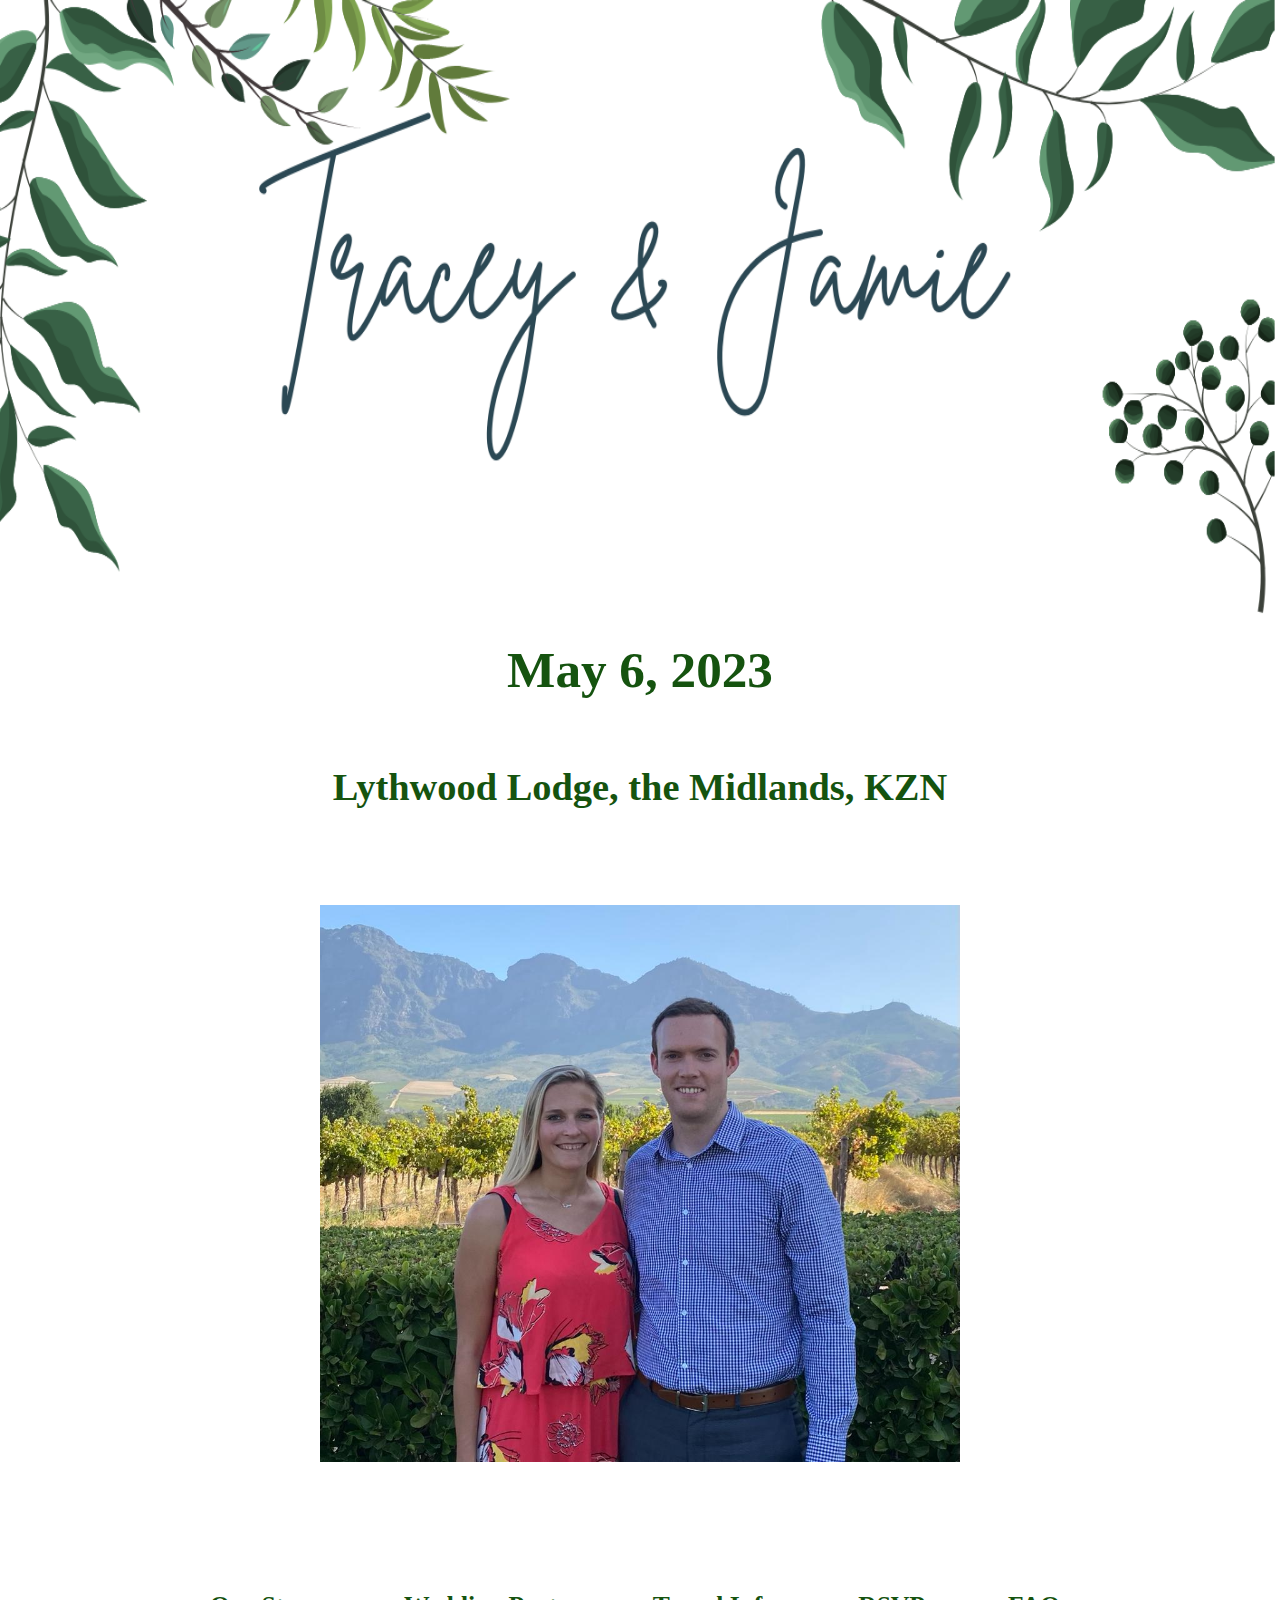
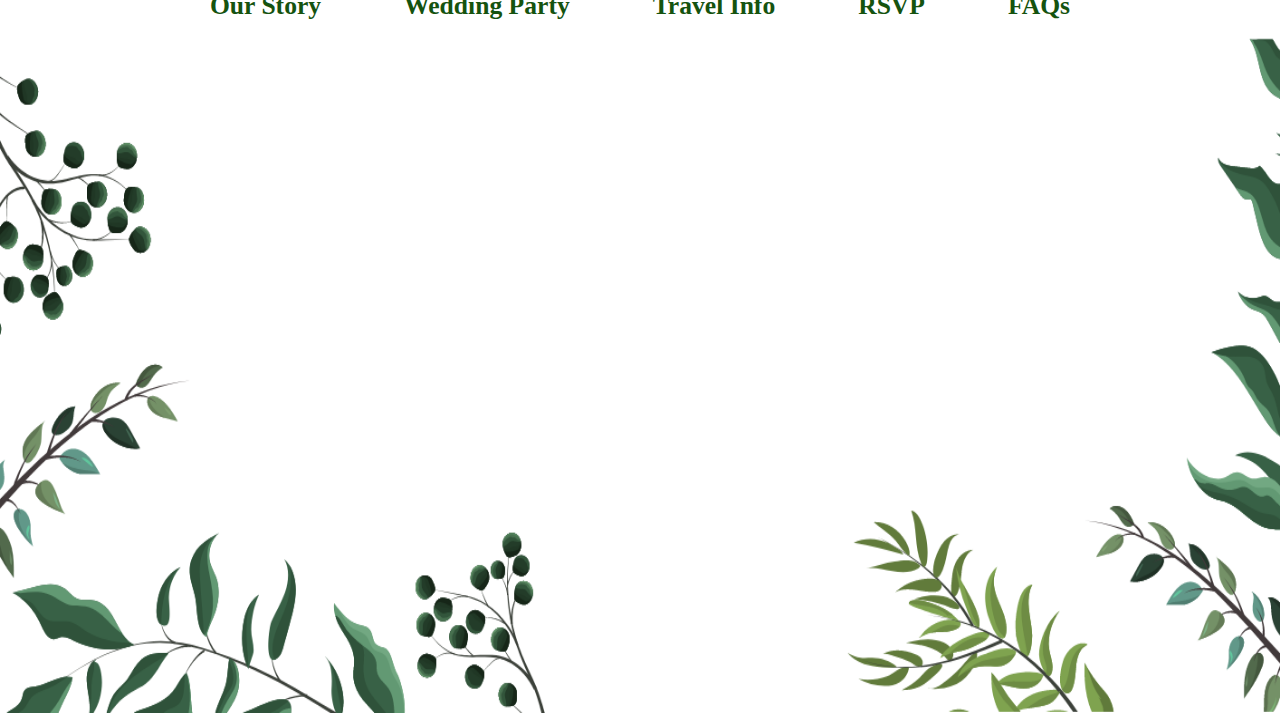
==== index.html @ d8eed512 "Updated Website" ====
<!DOCTYPE html>
<html lang="en">

<head>
    <meta charset="UTF-8">
    <meta http-equiv="X-UA-Compatible" content="IE=edge">
    <meta name="viewport" content="width=device-width, initial-scale=1.0">
    <title>Tracey and Jamies Wedding Website</title>

    <link rel="stylesheet" href="./css/styles.css">
</head>

<body>
    <h1>May 6, 2023</h1>
    <h2>Lythwood Lodge, the Midlands, KZN</h2>
    <h2 id="Countdown"></h2>
    <img id="homePagePhoto" src="./css/images/Photos/TJ4.jpg" alt="Tracey and Jamie's Home Page Photo">
    <div id="navlinks">
        <nav>
            <a href="./links/ourstory.html">Our Story</a>
            <a href="./links/theweddingparty.html">Wedding Party</a>
            <a href="./links/travelinfo.html">Travel Info</a>
            <a href="./links/rsvp.html">RSVP</a>
            <a href="./links/faqs.html">FAQs</a>            
        </nav>       
    </div>
    <script src="./javascript/script.js"></script>
</body>

</html>
---- css/styles.css ----
body {
    align-items: center;
    background-image: url("./images/Background_Designs/Nina_Trace_Website_2.png");
    background-repeat: no-repeat;
    background-size: 100% 100%;
    display: flex;
    flex-direction: column;
    margin: 0;
    padding: 0;
}

h1{
    color: rgb(21, 83, 15);
    font-family: cursive;
    font-size: 4vw;
    margin-top: 50%;
}

h2{
    color: rgb(21, 83, 15);
    font-family: cursive;
    font-size: 3vw;
}

#navlinks{
    width: 80%;
    margin-bottom: 50%;
}

nav{
    display: flex;
    flex: 1;
    flex-direction: row;
    justify-content: space-evenly;
    margin-bottom: 5%;
}

a {
    border: 1px solid rgb(255, 255, 255);
    border-radius: 50%;
    box-shadow: 0px 0px 15px 15px rgb(255, 255, 255) inset;
    cursor: pointer;
    color: rgb(21, 83, 15);
    font-family: cursive;
    font-size: 2vw;
    font-weight: bold;
    text-decoration: none;
}
a:hover{
    transform: scale(1.5);
    transition: 1s;
}

#homePagePhoto{
    height: 100%;
    width: 50%; 
}

img {
    height: 100%;
    margin-bottom: 10%;
    width: 50%;
}



#osParagraphs{
    font-family: cursive;
    margin-bottom: 5%;
    margin-top: 5%;
}

p{
    color: rgb(21, 83, 15);
    font-size: 2vw;
    font-weight: bold;
}

#homePageLink{
    cursor: pointer;
    color: rgb(21, 83, 15);
    font-family: cursive;
    font-size: 2vw;
    font-weight: bold;
    margin-bottom: 50%;
    margin-top: 5%;
    text-decoration: none;
}

#weddingParty{
    color: rgb(21, 83, 15);
    display: flex;
    flex: 1;
    flex-direction: row;
    font-family: cursive;
    font-size: 1.5vw;
    justify-content: space-evenly;
    width: 50%;
}

#bestMenAndGroomsmen{
    align-items: center;
    display: flex;
    flex-direction: column;
    justify-content: center;
}

#MOHandBridesmaids{
    align-items: center;
    display: flex;
    flex-direction: column;
    justify-content: center;
}

h3{
    color: rgb(21, 83, 15);
    font-family: cursive;
    font-size: 2vw;
}

ul{
    color: rgb(21, 83, 15);
    font-family: cursive;
    font-size: 1.5vw;
}

#fromGauteng{
    width: 100%;
}

#fromDurban{
    width: 100%;
}

#whereToStay{
    width: 100%;
}

#howToGetAround{
    width: 100%;
}
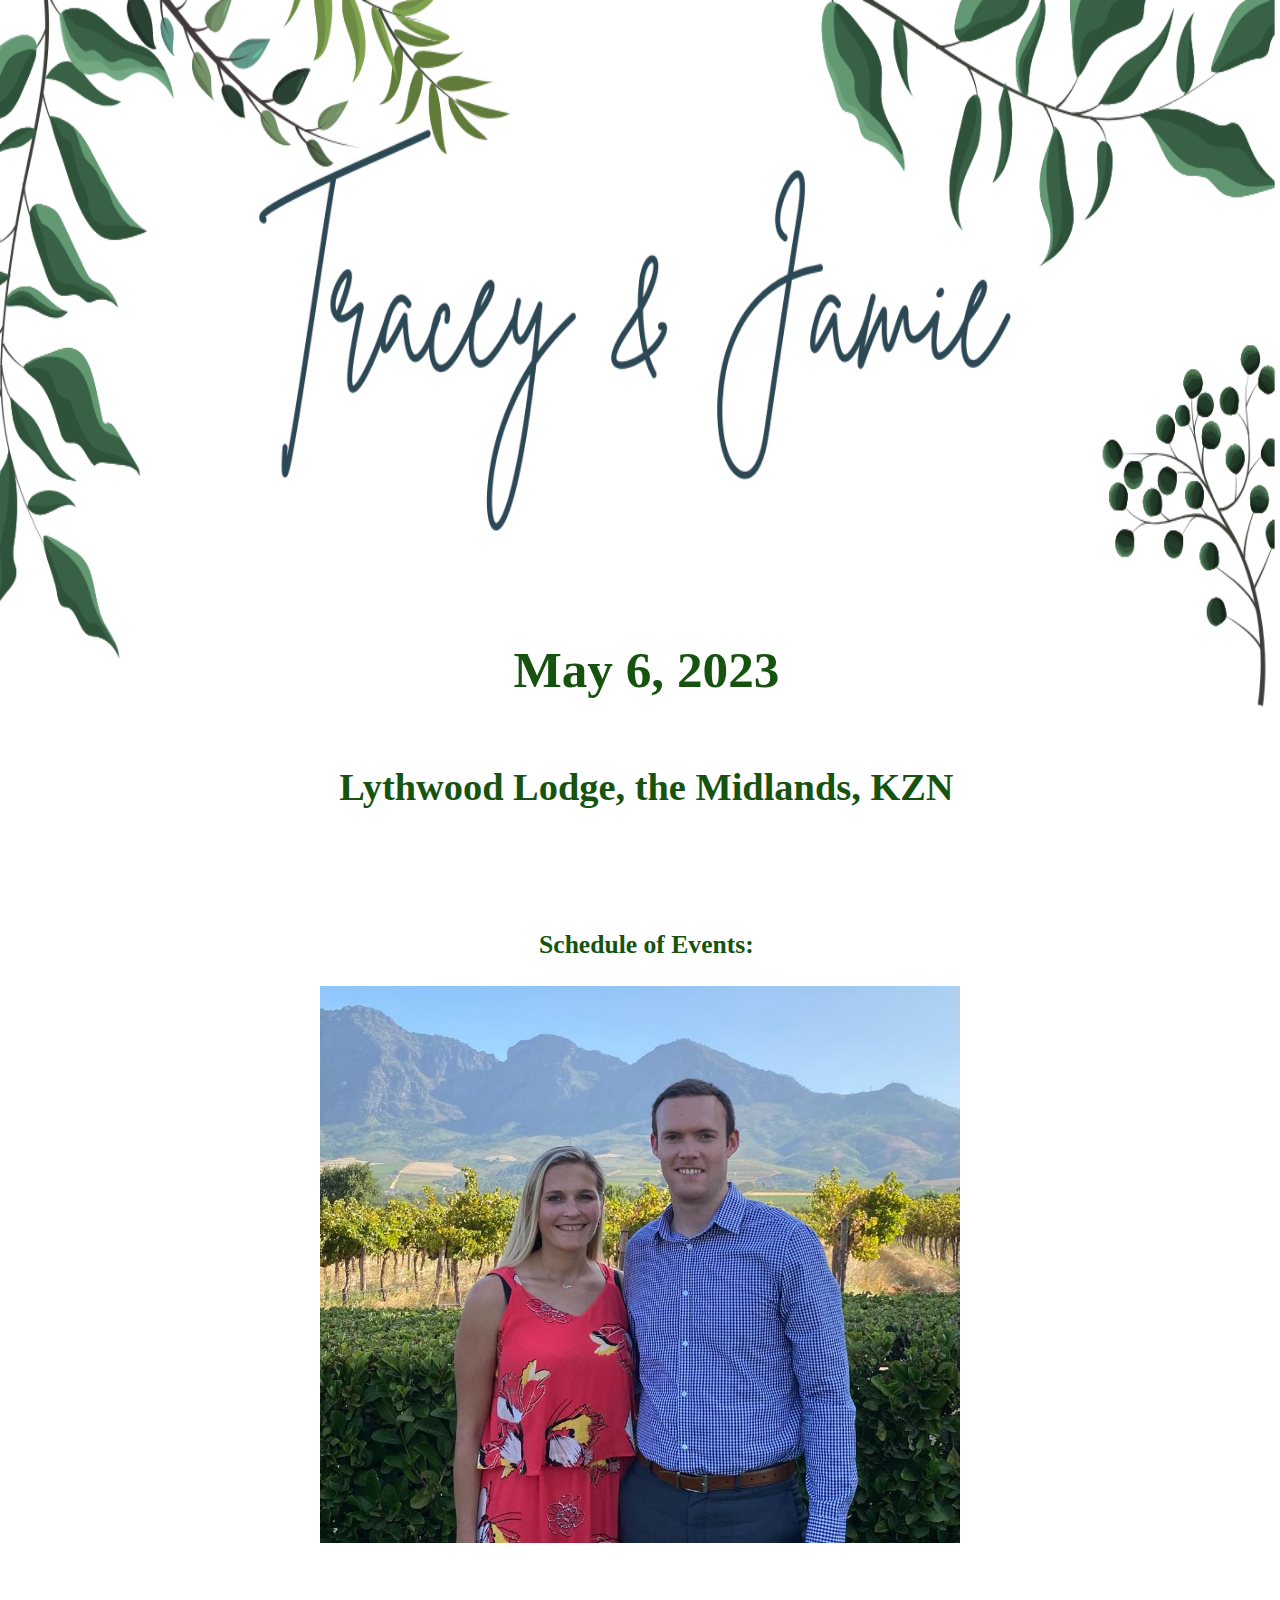
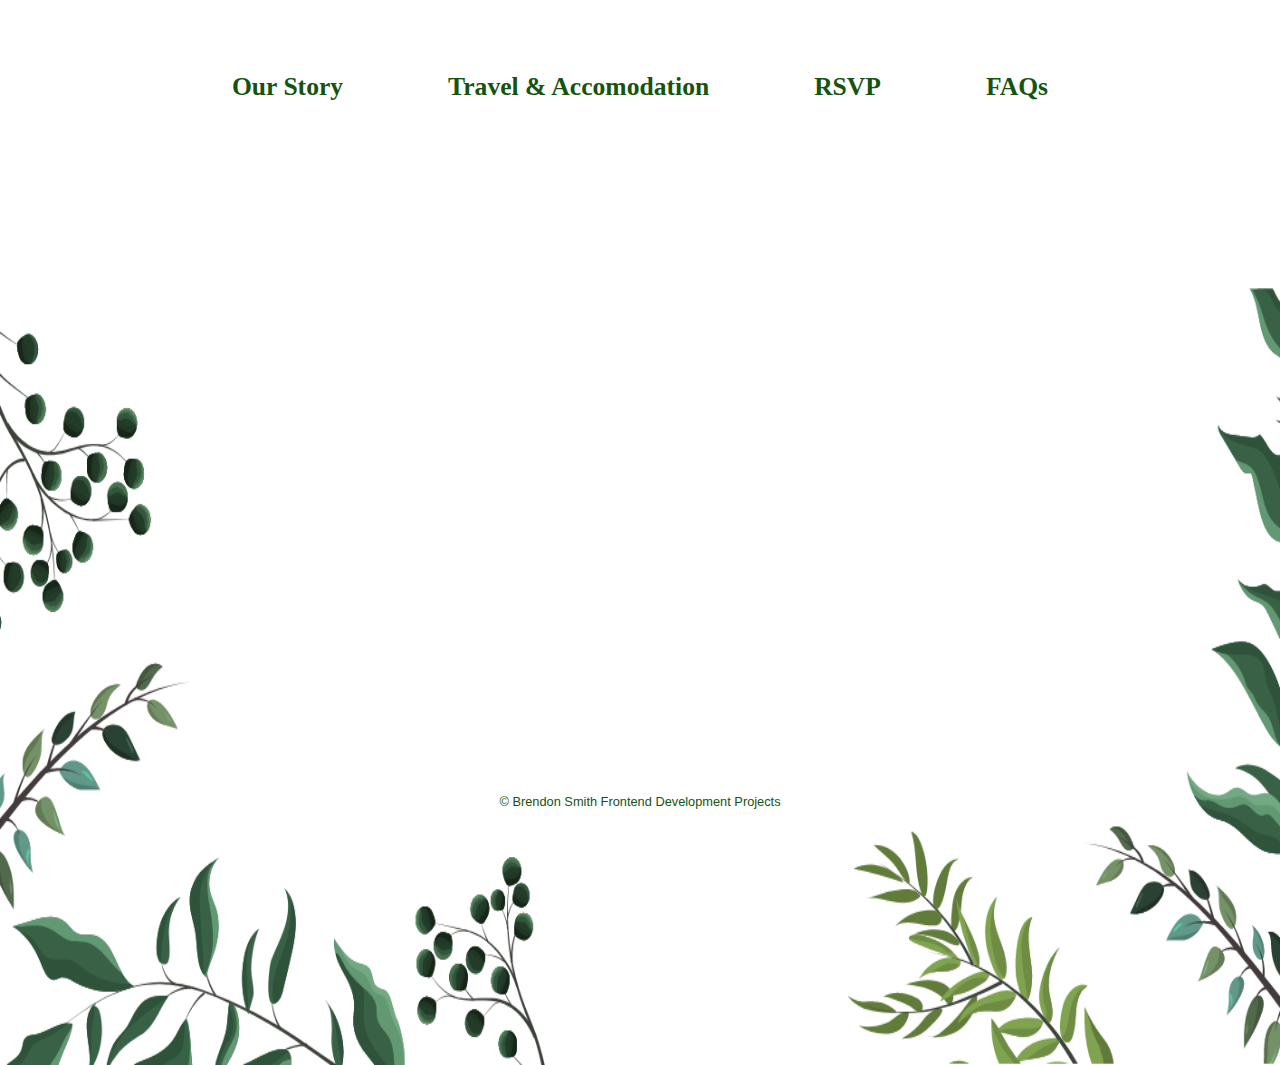
==== commit 2b837471: "Updated Content and Changes" ====
--- a/index.html
+++ b/index.html
@@ -5,7 +5,7 @@
     <meta charset="UTF-8">
     <meta http-equiv="X-UA-Compatible" content="IE=edge">
     <meta name="viewport" content="width=device-width, initial-scale=1.0">
-    <title>Tracey and Jamies Wedding Website</title>
+    <title>Jamie and Tracey's Wedding Website</title>
 
     <link rel="stylesheet" href="./css/styles.css">
 </head>
@@ -14,17 +14,18 @@
     <h1>May 6, 2023</h1>
     <h2>Lythwood Lodge, the Midlands, KZN</h2>
     <h2 id="Countdown"></h2>
+    <h3>Schedule of Events:</h3>
     <img id="homePagePhoto" src="./css/images/Photos/TJ4.jpg" alt="Tracey and Jamie's Home Page Photo">
     <div id="navlinks">
         <nav>
             <a href="./links/ourstory.html">Our Story</a>
-            <a href="./links/theweddingparty.html">Wedding Party</a>
-            <a href="./links/travelinfo.html">Travel Info</a>
+            <!-- <a href="./links/theweddingparty.html">The Wedding Party</a> -->
+            <a href="./links/travelinfo.html">Travel & Accomodation</a>
             <a href="./links/rsvp.html">RSVP</a>
             <a href="./links/faqs.html">FAQs</a>            
         </nav>       
     </div>
     <script src="./javascript/script.js"></script>
 </body>
-
+<footer>&copy Brendon Smith Frontend Development Projects</footer>
 </html>--- a/css/styles.css
+++ b/css/styles.css
@@ -1,3 +1,19 @@
+a {
+    border: 1px solid rgb(255, 255, 255);
+    border-radius: 50%;
+    box-shadow: 0px 0px 15px 15px rgb(255, 255, 255) inset;
+    cursor: pointer;
+    color: rgb(21, 83, 15);
+    font-family: cursive;
+    font-size: 2vw;
+    font-weight: bold;
+    text-decoration: none;
+}
+
+a:hover{
+    transform: scale(1.5);
+    transition: 1s;
+}
 
 body {
     align-items: center;
@@ -10,10 +26,18 @@
     padding: 0;
 }
 
+footer{
+    color: rgb(21, 83, 15);
+    font-family: 'Franklin Gothic Medium', 'Arial Narrow', Arial, sans-serif;
+    font-size: 1vw;
+    margin-bottom: 20%;
+}
+
 h1{
     color: rgb(21, 83, 15);
     font-family: cursive;
     font-size: 4vw;
+    margin-left: 1%;
     margin-top: 50%;
 }
 
@@ -21,11 +45,20 @@
     color: rgb(21, 83, 15);
     font-family: cursive;
     font-size: 3vw;
+    margin-left: 1%;
 }
 
-#navlinks{
-    width: 80%;
-    margin-bottom: 50%;
+h3{
+    color: rgb(21, 83, 15);
+    font-family: cursive;
+    font-size: 2vw;
+    margin-left: 1%;
+}
+
+img {
+    height: 100%;
+    margin-bottom: 10%;
+    width: 50%;
 }
 
 nav{
@@ -36,45 +69,32 @@
     margin-bottom: 5%;
 }
 
-a {
-    border: 1px solid rgb(255, 255, 255);
-    border-radius: 50%;
-    box-shadow: 0px 0px 15px 15px rgb(255, 255, 255) inset;
-    cursor: pointer;
-    color: rgb(21, 83, 15);
-    font-family: cursive;
-    font-size: 2vw;
-    font-weight: bold;
-    text-decoration: none;
-}
-a:hover{
-    transform: scale(1.5);
-    transition: 1s;
-}
-
-#homePagePhoto{
-    height: 100%;
-    width: 50%; 
-}
-
-img {
-    height: 100%;
-    margin-bottom: 10%;
-    width: 50%;
-}
-
-
-
-#osParagraphs{
-    font-family: cursive;
-    margin-bottom: 5%;
-    margin-top: 5%;
-}
-
 p{
     color: rgb(21, 83, 15);
     font-size: 2vw;
     font-weight: bold;
+    margin: 1%;
+}
+
+ul{
+    color: rgb(21, 83, 15);
+    font-family: cursive;
+    font-size: 1.5vw;
+}
+
+#bestMenAndGroomsmen{
+    align-items: center;
+    display: flex;
+    flex-direction: column;
+    justify-content: center;
+}
+
+#fromDurban{
+    width: 80%;
+}
+
+#fromGauteng{
+    width: 80%;
 }
 
 #homePageLink{
@@ -88,6 +108,52 @@
     text-decoration: none;
 }
 
+#homePagePhoto{
+    height: 100%;
+    width: 50%; 
+}
+
+#howToGetAround{
+    width: 80%;
+}
+
+#MOHandBridesmaids{
+    align-items: center;
+    display: flex;
+    flex-direction: column;
+    justify-content: center;
+}
+
+#navlinks{
+    width: 80%;
+    margin-bottom: 50%;
+}
+
+#osParagraphs{
+    font-family: cursive;
+    margin-bottom: 5%;
+    margin-top: 5%;
+}
+
+#tiWeblink{
+    color: rgb(21, 83, 15);
+    font-size: 1.5vw;
+    font-weight: normal;
+}
+
+#travelInfoHeading{
+    color: rgb(21, 83, 15);
+    flex-direction: column;
+    font-family: cursive;
+    font-size: 4vw;
+    margin-top: 300%;
+    width: 100%;
+}
+
+#travelInfoMessage{
+    width: 80%;
+}
+
 #weddingParty{
     color: rgb(21, 83, 15);
     display: flex;
@@ -99,44 +165,8 @@
     width: 50%;
 }
 
-#bestMenAndGroomsmen{
-    align-items: center;
-    display: flex;
-    flex-direction: column;
-    justify-content: center;
+#whereToStay{
+    width: 80%;
 }
 
-#MOHandBridesmaids{
-    align-items: center;
-    display: flex;
-    flex-direction: column;
-    justify-content: center;
-}
 
-h3{
-    color: rgb(21, 83, 15);
-    font-family: cursive;
-    font-size: 2vw;
-}
-
-ul{
-    color: rgb(21, 83, 15);
-    font-family: cursive;
-    font-size: 1.5vw;
-}
-
-#fromGauteng{
-    width: 100%;
-}
-
-#fromDurban{
-    width: 100%;
-}
-
-#whereToStay{
-    width: 100%;
-}
-
-#howToGetAround{
-    width: 100%;
-}
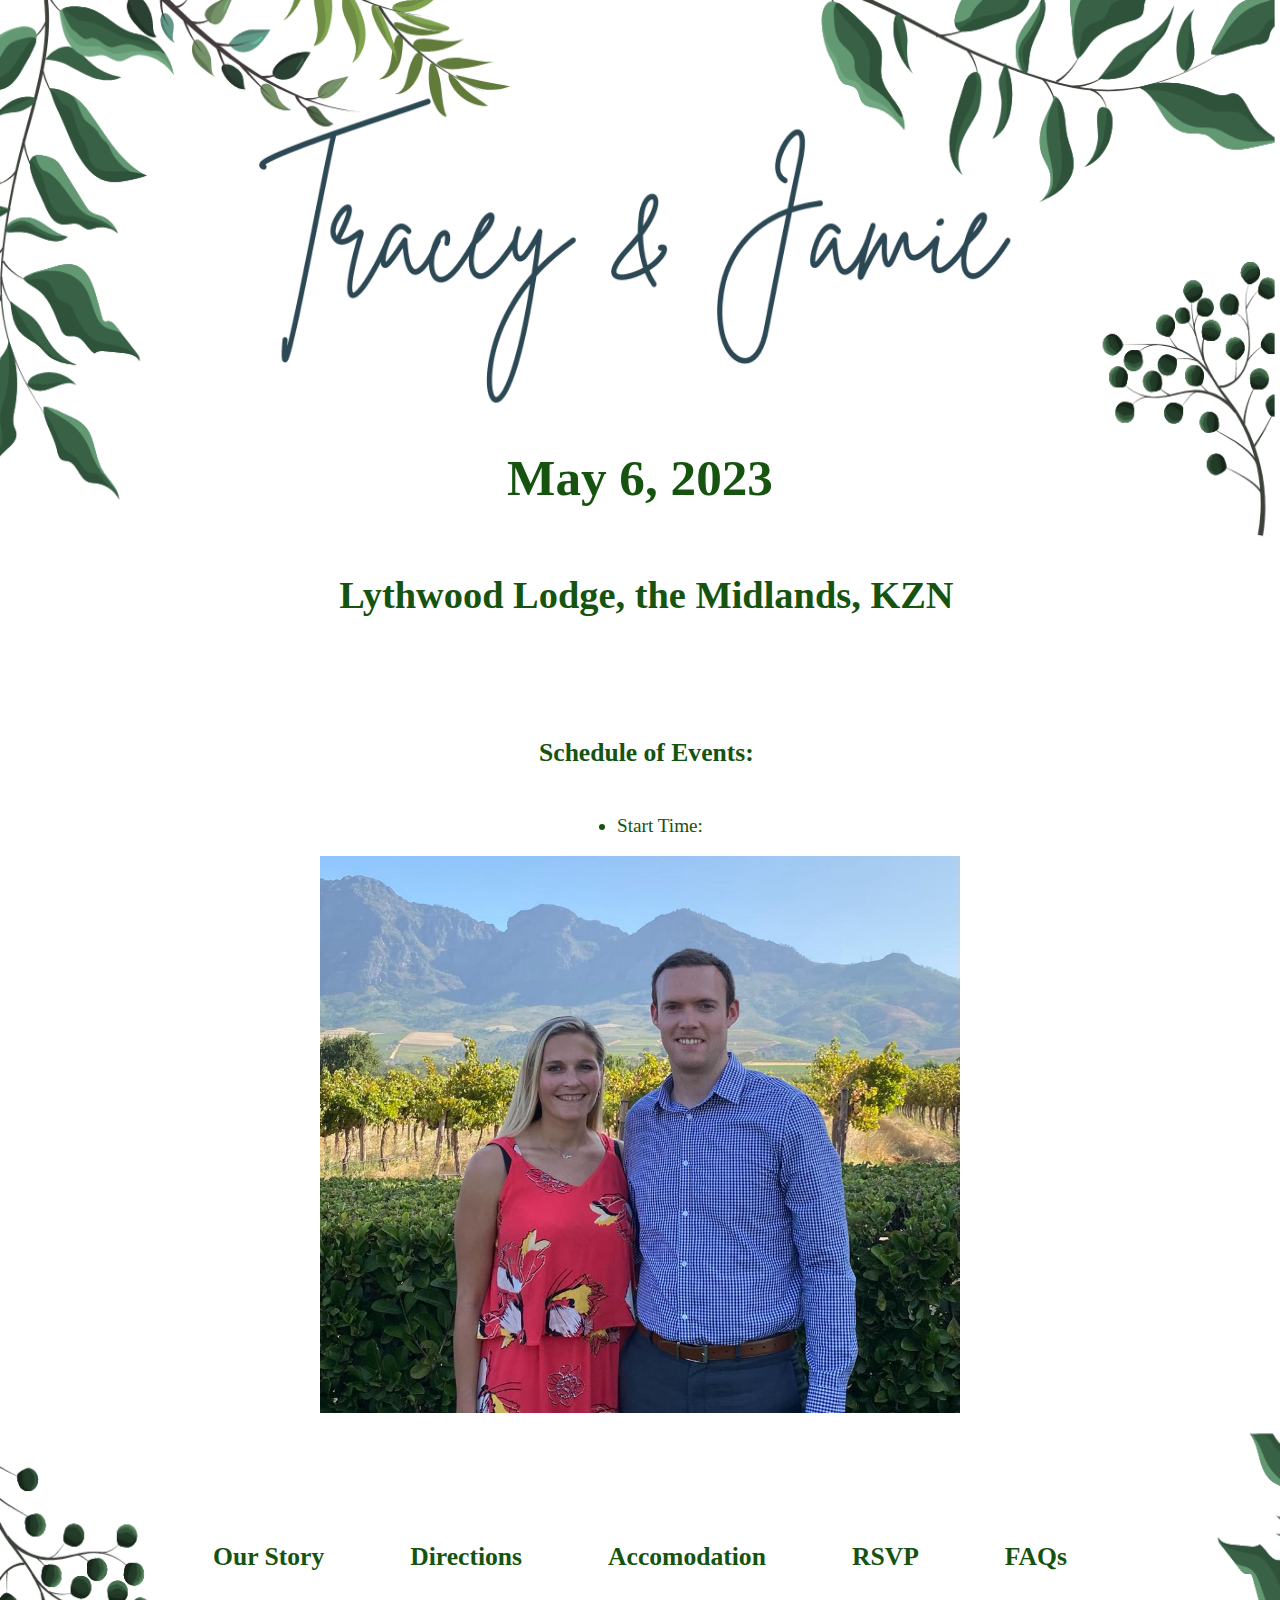
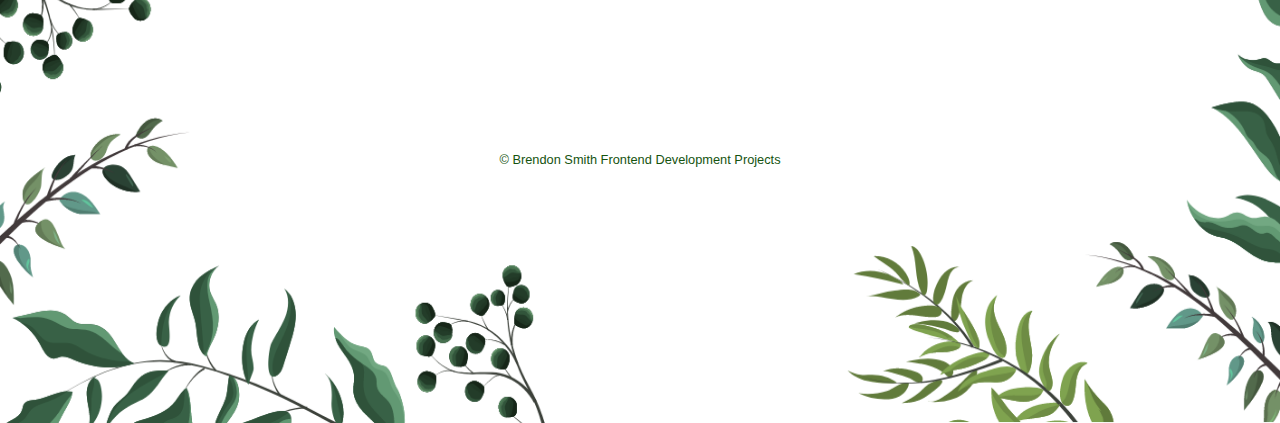
==== commit 3d1837bd: "Seperated accomodation and directions into 2 tabs" ====
--- a/index.html
+++ b/index.html
@@ -15,12 +15,14 @@
     <h2>Lythwood Lodge, the Midlands, KZN</h2>
     <h2 id="Countdown"></h2>
     <h3>Schedule of Events:</h3>
+    <ul><li>Start Time: </li></ul>
     <img id="homePagePhoto" src="./css/images/Photos/TJ4.jpg" alt="Tracey and Jamie's Home Page Photo">
     <div id="navlinks">
         <nav>
             <a href="./links/ourstory.html">Our Story</a>
             <!-- <a href="./links/theweddingparty.html">The Wedding Party</a> -->
-            <a href="./links/travelinfo.html">Travel & Accomodation</a>
+            <a href="./links/directions.html">Directions</a>
+            <a href="./links/travelinfo.html">Accomodation</a>
             <a href="./links/rsvp.html">RSVP</a>
             <a href="./links/faqs.html">FAQs</a>            
         </nav>       
--- a/css/styles.css
+++ b/css/styles.css
@@ -37,8 +37,7 @@
     color: rgb(21, 83, 15);
     font-family: cursive;
     font-size: 4vw;
-    margin-left: 1%;
-    margin-top: 50%;
+    margin-top: 35%;
 }
 
 h2{
@@ -59,6 +58,10 @@
     height: 100%;
     margin-bottom: 10%;
     width: 50%;
+}
+
+li{
+    margin-top: 2%;
 }
 
 nav{
@@ -82,6 +85,15 @@
     font-size: 1.5vw;
 }
 
+#accomHeading{
+    color: rgb(21, 83, 15);
+    flex-direction: column;
+    font-family: cursive;
+    font-size: 4vw;
+    margin-top: 250%;
+    width: 100%;
+}
+
 #bestMenAndGroomsmen{
     align-items: center;
     display: flex;
@@ -90,11 +102,11 @@
 }
 
 #fromDurban{
-    width: 80%;
+    width: 70%;
 }
 
 #fromGauteng{
-    width: 80%;
+    width: 70%;
 }
 
 #homePageLink{
@@ -103,9 +115,14 @@
     font-family: cursive;
     font-size: 2vw;
     font-weight: bold;
-    margin-bottom: 50%;
+    margin-bottom: 20%;
     margin-top: 5%;
     text-decoration: none;
+}
+
+#homePageLink:hover{
+    transform: scale(1.5);
+    transition: 1s;
 }
 
 #homePagePhoto{
@@ -114,7 +131,7 @@
 }
 
 #howToGetAround{
-    width: 80%;
+    width: 70%;
 }
 
 #MOHandBridesmaids{
@@ -126,13 +143,22 @@
 
 #navlinks{
     width: 80%;
-    margin-bottom: 50%;
+    margin-bottom: 10%;
 }
 
 #osParagraphs{
     font-family: cursive;
     margin-bottom: 5%;
     margin-top: 5%;
+}
+
+#rsvpHeading{
+    color: rgb(21, 83, 15);
+    flex-direction: column;
+    font-family: cursive;
+    font-size: 4vw;
+    margin-top: 170%;
+    width: 100%;
 }
 
 #tiWeblink{
@@ -146,12 +172,12 @@
     flex-direction: column;
     font-family: cursive;
     font-size: 4vw;
-    margin-top: 300%;
+    margin-top: 170%;
     width: 100%;
 }
 
 #travelInfoMessage{
-    width: 80%;
+    width: 70%;
 }
 
 #weddingParty{
@@ -166,7 +192,7 @@
 }
 
 #whereToStay{
-    width: 80%;
+    width: 70%;
 }
 
 
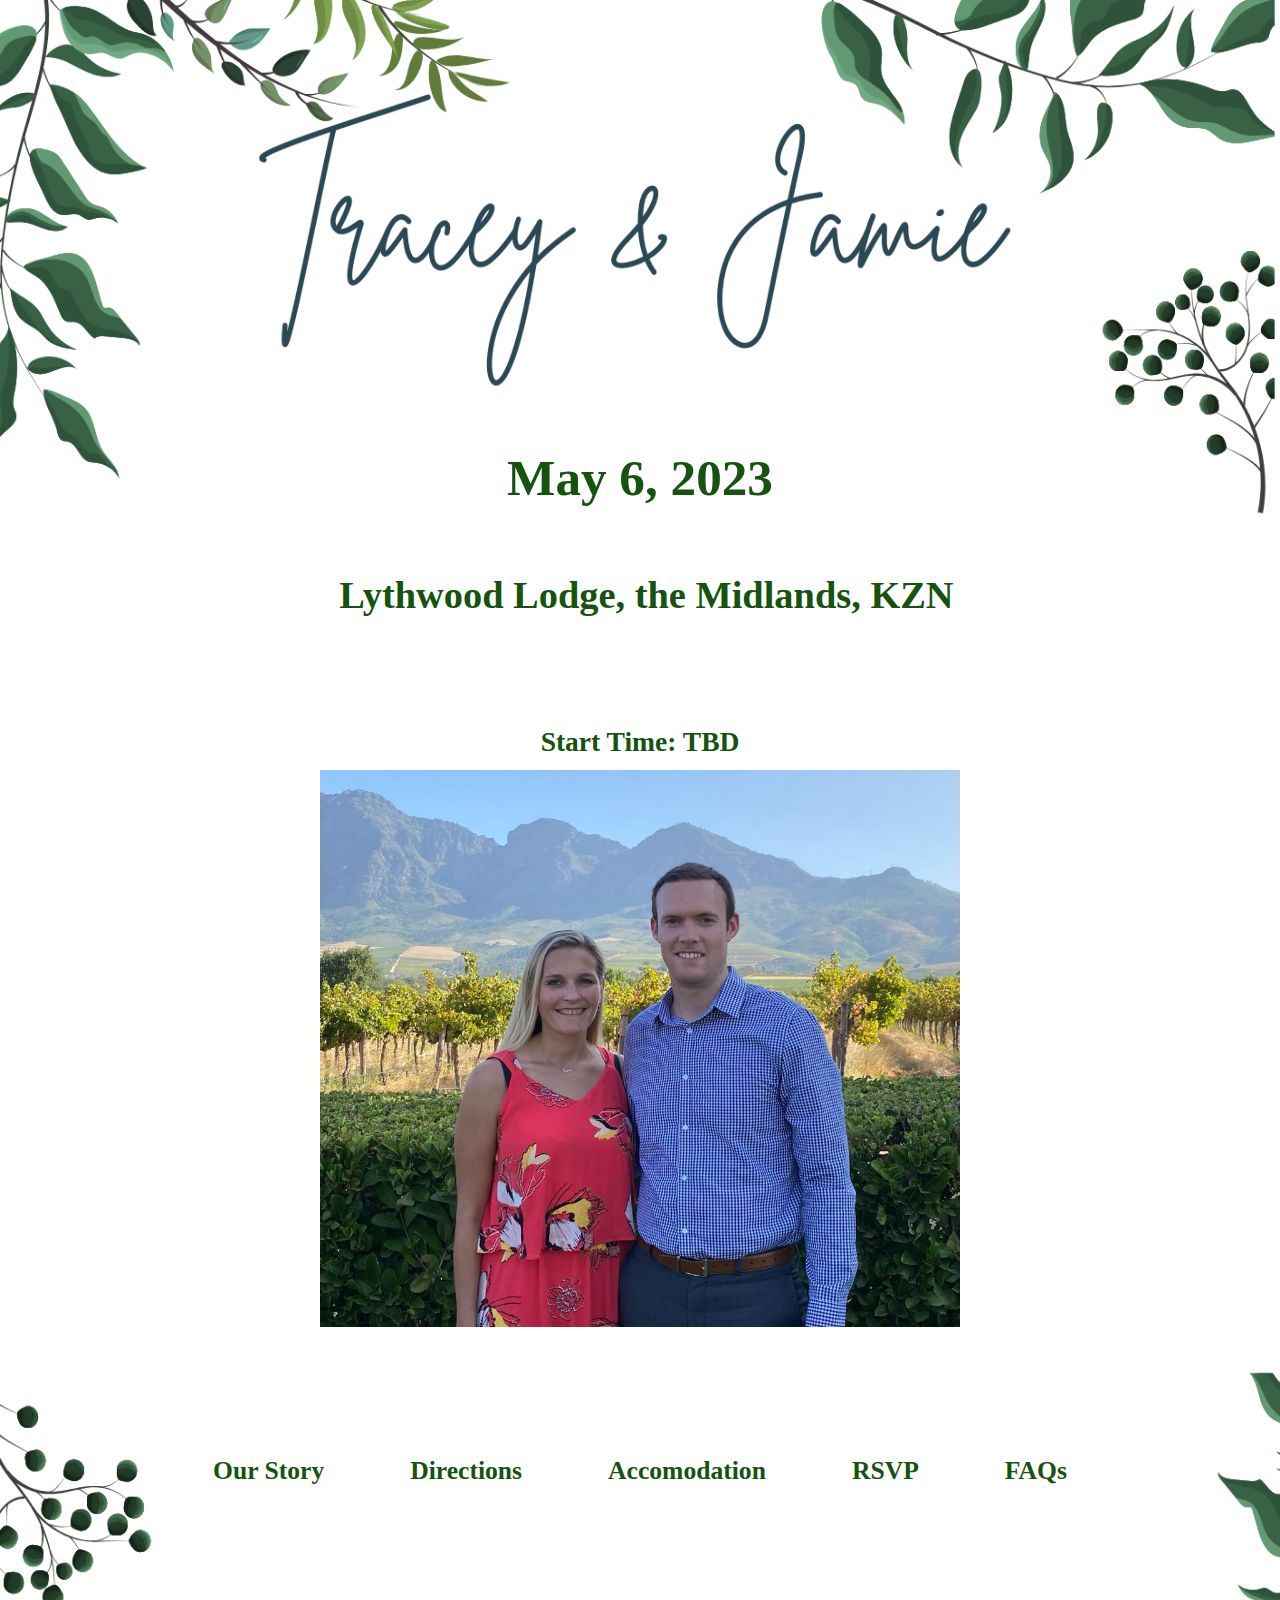
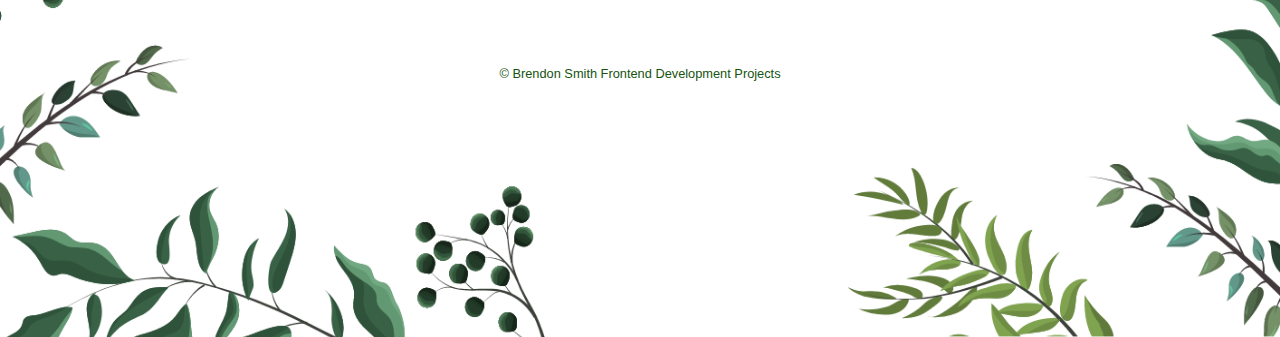
==== commit 077f2589: "Latest Update - styling" ====
--- a/index.html
+++ b/index.html
@@ -14,20 +14,19 @@
     <h1>May 6, 2023</h1>
     <h2>Lythwood Lodge, the Midlands, KZN</h2>
     <h2 id="Countdown"></h2>
-    <h3>Schedule of Events:</h3>
-    <ul><li>Start Time: </li></ul>
+    <p>Start Time: TBD</p>
     <img id="homePagePhoto" src="./css/images/Photos/TJ4.jpg" alt="Tracey and Jamie's Home Page Photo">
     <div id="navlinks">
         <nav>
             <a href="./links/ourstory.html">Our Story</a>
-            <!-- <a href="./links/theweddingparty.html">The Wedding Party</a> -->
             <a href="./links/directions.html">Directions</a>
             <a href="./links/travelinfo.html">Accomodation</a>
             <a href="./links/rsvp.html">RSVP</a>
-            <a href="./links/faqs.html">FAQs</a>            
-        </nav>       
+            <a href="./links/faqs.html">FAQs</a>
+        </nav>
     </div>
     <script src="./javascript/script.js"></script>
 </body>
 <footer>&copy Brendon Smith Frontend Development Projects</footer>
+
 </html>--- a/css/styles.css
+++ b/css/styles.css
@@ -50,7 +50,7 @@
 h3{
     color: rgb(21, 83, 15);
     font-family: cursive;
-    font-size: 2vw;
+    font-size: 2.15vw;
     margin-left: 1%;
 }
 
@@ -74,7 +74,8 @@
 
 p{
     color: rgb(21, 83, 15);
-    font-size: 2vw;
+    font-family: cursive;
+    font-size: 2.15vw;
     font-weight: bold;
     margin: 1%;
 }
@@ -85,28 +86,44 @@
     font-size: 1.5vw;
 }
 
-#accomHeading{
-    color: rgb(21, 83, 15);
-    flex-direction: column;
-    font-family: cursive;
-    font-size: 4vw;
-    margin-top: 250%;
-    width: 100%;
-}
-
-#bestMenAndGroomsmen{
-    align-items: center;
-    display: flex;
-    flex-direction: column;
-    justify-content: center;
-}
-
-#fromDurban{
-    width: 70%;
-}
-
-#fromGauteng{
-    width: 70%;
+#directionsFromDurban{
+    width: 70%;
+}
+
+#directionsFromGauteng{
+    width: 70%;
+}
+
+#directionsHeading{
+    color: rgb(21, 83, 15);
+    flex-direction: column;
+    font-family: cursive;
+    font-size: 4vw;
+    margin-top: 170%;
+    width: 100%;
+}
+
+#directionsMessage{
+    width: 70%;
+}
+
+#faqsHeading{
+    color: rgb(21, 83, 15);
+    flex-direction: column;
+    font-family: cursive;
+    font-size: 4vw;
+    margin-top: 400%;
+    width: 100%;
+}
+
+#faqsImage{
+    margin-bottom: 10%;
+    width: 30%; 
+}
+
+#faqsList{
+    font-size: 2.5vw;
+    margin-top: 5%;
 }
 
 #homePageLink{
@@ -115,7 +132,7 @@
     font-family: cursive;
     font-size: 2vw;
     font-weight: bold;
-    margin-bottom: 20%;
+    margin-bottom: 30%;
     margin-top: 5%;
     text-decoration: none;
 }
@@ -134,13 +151,6 @@
     width: 70%;
 }
 
-#MOHandBridesmaids{
-    align-items: center;
-    display: flex;
-    flex-direction: column;
-    justify-content: center;
-}
-
 #navlinks{
     width: 80%;
     margin-bottom: 10%;
@@ -157,42 +167,76 @@
     flex-direction: column;
     font-family: cursive;
     font-size: 4vw;
-    margin-top: 170%;
+    margin-top: 300%;
+    width: 100%;
+}
+
+#rsvpHomePageLink{
+    cursor: pointer;
+    color: rgb(21, 83, 15);
+    font-family: cursive;
+    font-size: 2vw;
+    font-weight: bold;
+    margin-bottom: 20%;
+    margin-top: 5%;
+    text-decoration: none;
+}
+
+#rsvpHomePageLink:hover{
+    transform: scale(1.5);
+    transition: 1s;
+}
+
+#rsvpImage{
+    margin-bottom: 5%;
+    margin-top: 10%;
+    width: 30%;
+}
+
+#tiColumns{
+    display: flex;
+    flex-direction: row;
+    width: 80%;
+}
+
+#ti1stColumn{
+    display: block;
+    flex: 1;
+    flex-direction: column;
+    width: 50%;
+}
+
+#ti2ndColumn{
+    display: block;
+    flex: 1;
+    flex-direction: column;
+    margin-left: 15%;
+    width: 50%;
+}
+
+#tiHeading{
+    color: rgb(21, 83, 15);
+    flex-direction: column;
+    font-family: cursive;
+    font-size: 4vw;
+    margin-top: 180%;
     width: 100%;
 }
 
 #tiWeblink{
     color: rgb(21, 83, 15);
-    font-size: 1.5vw;
+    font-size: 2.15vw;
     font-weight: normal;
 }
 
-#travelInfoHeading{
-    color: rgb(21, 83, 15);
-    flex-direction: column;
-    font-family: cursive;
-    font-size: 4vw;
-    margin-top: 170%;
-    width: 100%;
-}
-
-#travelInfoMessage{
-    width: 70%;
-}
-
-#weddingParty{
-    color: rgb(21, 83, 15);
-    display: flex;
-    flex: 1;
-    flex-direction: row;
-    font-family: cursive;
-    font-size: 1.5vw;
-    justify-content: space-evenly;
-    width: 50%;
-}
-
-#whereToStay{
-    width: 70%;
-}
-
-
+#tiWhereToStay{
+    font-size: 2.15vw;
+    width: 90%;
+}
+
+#ulFontSize{
+    font-size: 2.14vw;
+}
+
+
+
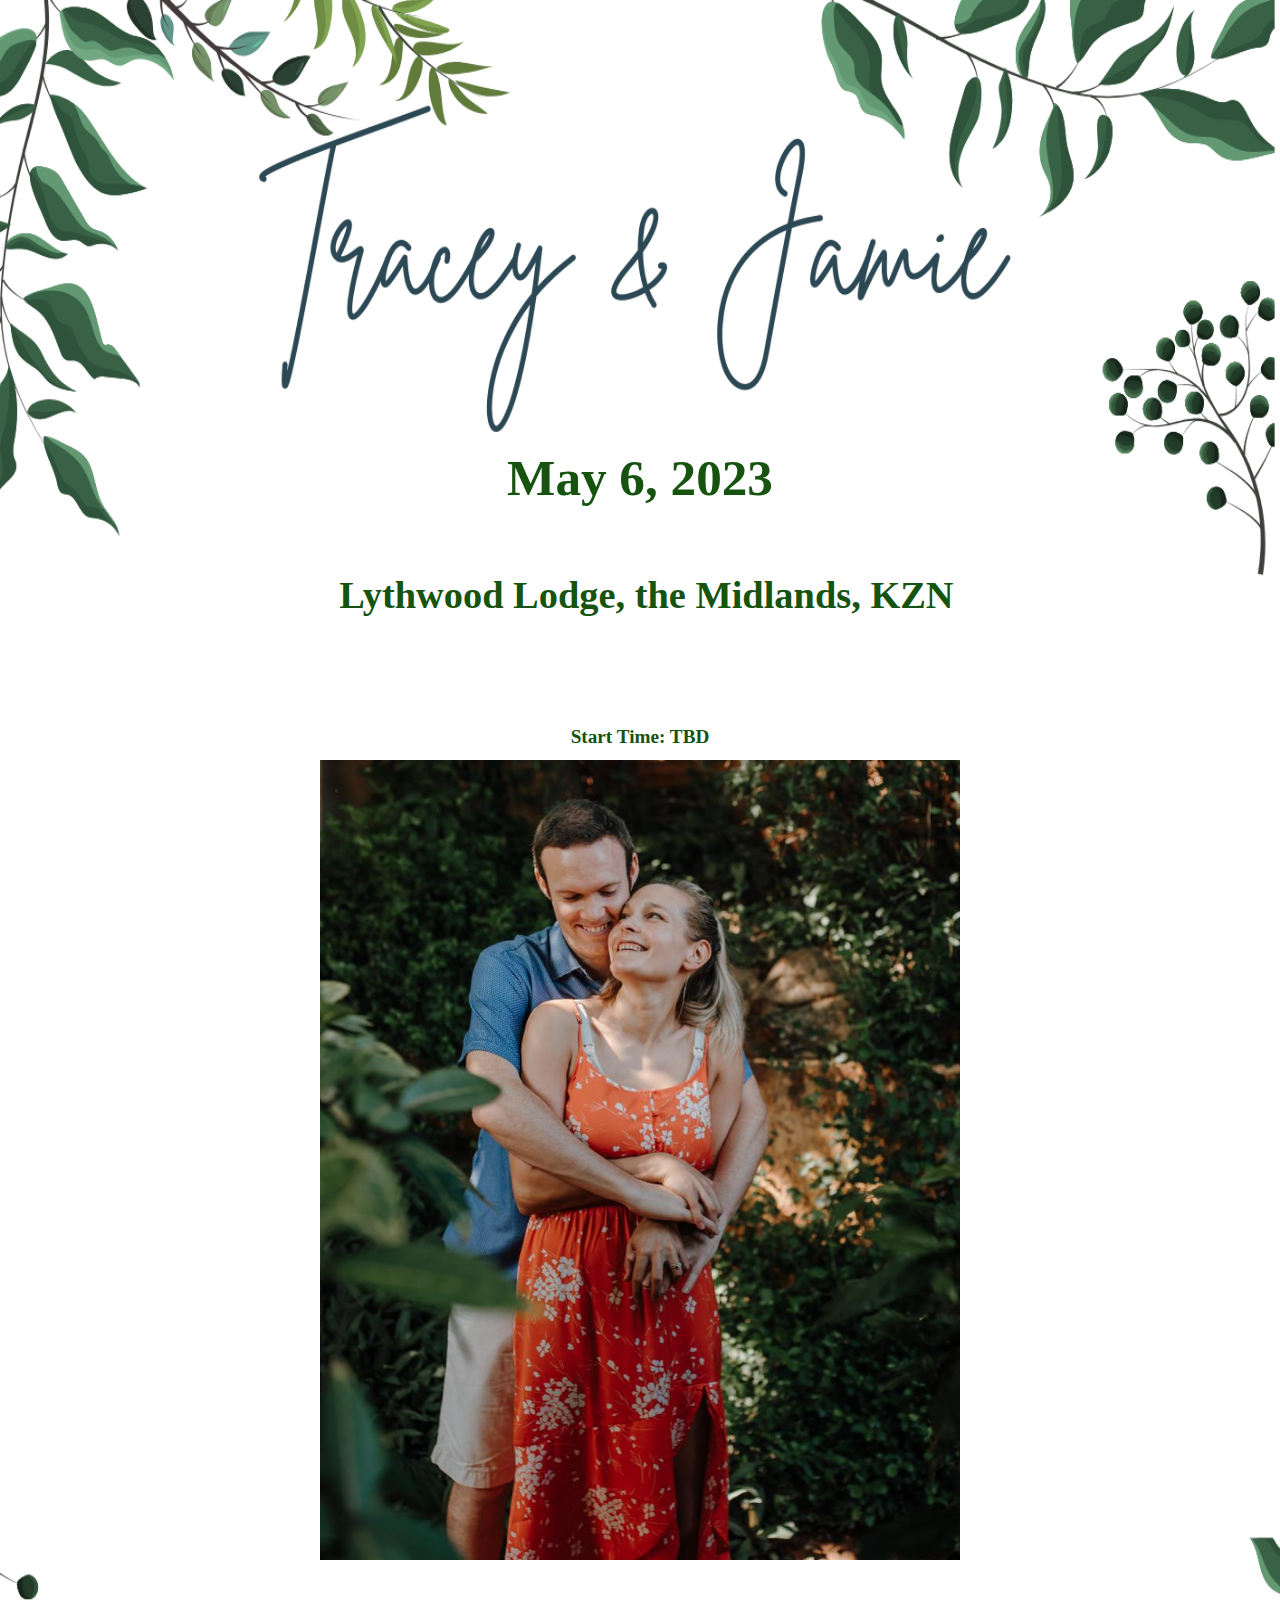
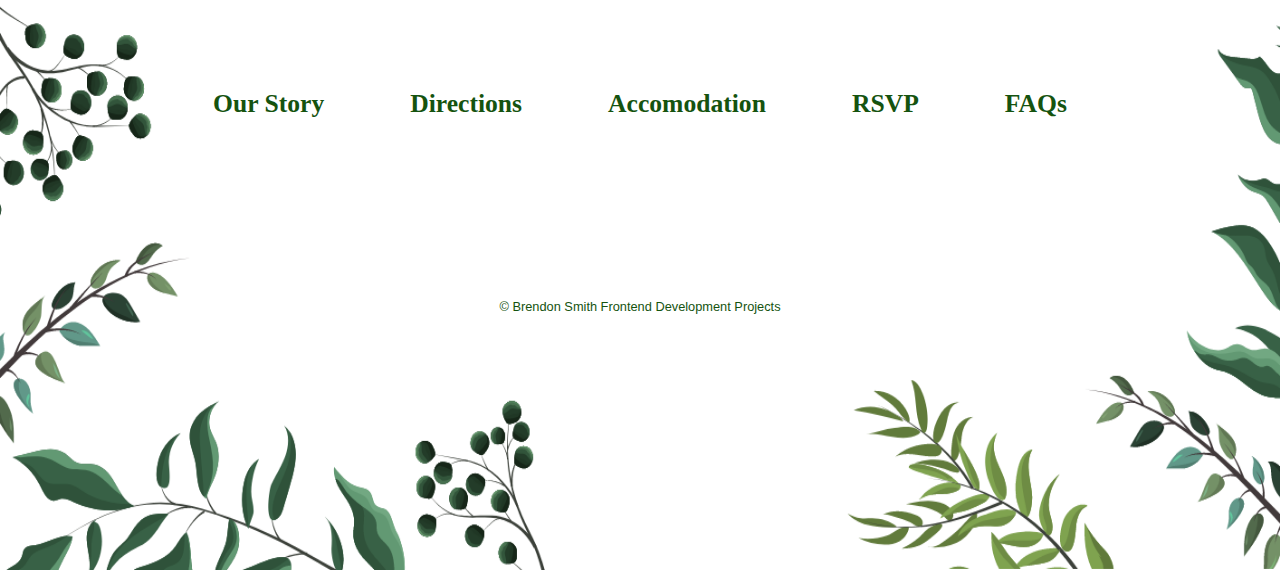
==== commit 9594ce9a: "Added new photos" ====
--- a/index.html
+++ b/index.html
@@ -15,7 +15,7 @@
     <h2>Lythwood Lodge, the Midlands, KZN</h2>
     <h2 id="Countdown"></h2>
     <p>Start Time: TBD</p>
-    <img id="homePagePhoto" src="./css/images/Photos/TJ4.jpg" alt="Tracey and Jamie's Home Page Photo">
+    <img id="homePagePhoto" src="./css/images/Photos/TJ6.jpg" alt="Tracey and Jamie's Home Page Photo">
     <div id="navlinks">
         <nav>
             <a href="./links/ourstory.html">Our Story</a>
--- a/css/styles.css
+++ b/css/styles.css
@@ -4,7 +4,7 @@
     box-shadow: 0px 0px 15px 15px rgb(255, 255, 255) inset;
     cursor: pointer;
     color: rgb(21, 83, 15);
-    font-family: cursive;
+    font-family: 'Script MT', cursive;
     font-size: 2vw;
     font-weight: bold;
     text-decoration: none;
@@ -35,22 +35,22 @@
 
 h1{
     color: rgb(21, 83, 15);
-    font-family: cursive;
+    font-family:  'Script MT', cursive;
     font-size: 4vw;
     margin-top: 35%;
 }
 
 h2{
     color: rgb(21, 83, 15);
-    font-family: cursive;
+    font-family: 'Script MT', cursive;
     font-size: 3vw;
     margin-left: 1%;
 }
 
 h3{
     color: rgb(21, 83, 15);
-    font-family: cursive;
-    font-size: 2.15vw;
+    font-family: 'Script MT', cursive;
+    font-size: 1.5vw;
     margin-left: 1%;
 }
 
@@ -74,16 +74,20 @@
 
 p{
     color: rgb(21, 83, 15);
-    font-family: cursive;
-    font-size: 2.15vw;
+    font-family: 'Script MT', cursive;
+    font-size: 1.5vw;
     font-weight: bold;
     margin: 1%;
 }
 
 ul{
     color: rgb(21, 83, 15);
-    font-family: cursive;
-    font-size: 1.5vw;
+    font-family: 'Script MT', cursive;
+    font-size: 1.5vw;
+}
+
+#bankDetails{
+    list-style: none;
 }
 
 #directionsFromDurban{
@@ -97,7 +101,7 @@
 #directionsHeading{
     color: rgb(21, 83, 15);
     flex-direction: column;
-    font-family: cursive;
+    font-family: 'Script MT', cursive;
     font-size: 4vw;
     margin-top: 170%;
     width: 100%;
@@ -110,26 +114,27 @@
 #faqsHeading{
     color: rgb(21, 83, 15);
     flex-direction: column;
-    font-family: cursive;
+    font-family: 'Script MT', cursive;
     font-size: 4vw;
     margin-top: 400%;
     width: 100%;
 }
 
 #faqsImage{
-    margin-bottom: 10%;
-    width: 30%; 
+    margin-bottom: 5%;
+    margin-top: 5%;
+    width: 40%; 
 }
 
 #faqsList{
-    font-size: 2.5vw;
+    font-size: 1.5vw;
     margin-top: 5%;
 }
 
 #homePageLink{
     cursor: pointer;
     color: rgb(21, 83, 15);
-    font-family: cursive;
+    font-family: 'Script MT', cursive;
     font-size: 2vw;
     font-weight: bold;
     margin-bottom: 30%;
@@ -156,8 +161,31 @@
     margin-bottom: 10%;
 }
 
+#osPhotos{
+    display: flex;
+    flex-direction: row;
+}
+
+#osPhoto1{
+    margin-left: 1%;
+    margin-top: 1%;
+    width: 19.5%;
+}
+
+#osPhoto2{
+    margin-left: 1%;
+    margin-top: 1%;
+    width: 35%; 
+}
+
+#osPhoto3{
+    margin-left: 1%;
+    margin-top: 1%;
+    width: 39%; 
+}
+
 #osParagraphs{
-    font-family: cursive;
+    font-family: 'Script MT', cursive;
     margin-bottom: 5%;
     margin-top: 5%;
 }
@@ -165,7 +193,7 @@
 #rsvpHeading{
     color: rgb(21, 83, 15);
     flex-direction: column;
-    font-family: cursive;
+    font-family: 'Script MT', cursive;
     font-size: 4vw;
     margin-top: 300%;
     width: 100%;
@@ -174,7 +202,7 @@
 #rsvpHomePageLink{
     cursor: pointer;
     color: rgb(21, 83, 15);
-    font-family: cursive;
+    font-family: 'Script MT', cursive;
     font-size: 2vw;
     font-weight: bold;
     margin-bottom: 20%;
@@ -187,22 +215,44 @@
     transition: 1s;
 }
 
-#rsvpImage{
-    margin-bottom: 5%;
-    margin-top: 10%;
-    width: 30%;
+#rsvpImage1{
+    margin-bottom: 5%;
+    margin-left: 1%;
+    margin-top: 5%;
+    width: 20%;
+}
+
+#rsvpImage2{
+    margin-bottom: 5%;
+    margin-left: 1%;
+    margin-top: 5%;
+    width: 39%;
+}
+
+#rsvpImage3{
+    margin-bottom: 5%;
+    margin-left: 1%;
+    margin-top: 5%;
+    width: 17.5%;
+}
+
+#rsvpPhotos{
+    display: flex;
+    flex-direction: row;
+    justify-content: center;
 }
 
 #tiColumns{
     display: flex;
     flex-direction: row;
-    width: 80%;
+    width: 90%;
 }
 
 #ti1stColumn{
     display: block;
     flex: 1;
     flex-direction: column;
+    margin-left: 5%;
     width: 50%;
 }
 
@@ -210,33 +260,33 @@
     display: block;
     flex: 1;
     flex-direction: column;
-    margin-left: 15%;
+    margin-left: 5%;
     width: 50%;
 }
 
 #tiHeading{
     color: rgb(21, 83, 15);
     flex-direction: column;
-    font-family: cursive;
-    font-size: 4vw;
-    margin-top: 180%;
+    font-family: 'Script MT', cursive;
+    font-size: 4vw;
+    margin-top: 145%;
     width: 100%;
 }
 
 #tiWeblink{
     color: rgb(21, 83, 15);
-    font-size: 2.15vw;
+    font-size: 1.5vw;
     font-weight: normal;
 }
 
 #tiWhereToStay{
-    font-size: 2.15vw;
+    font-size: 1.5vw;
     width: 90%;
 }
 
 #ulFontSize{
-    font-size: 2.14vw;
-}
-
-
-
+    font-size: 1.5vw;
+}
+
+
+
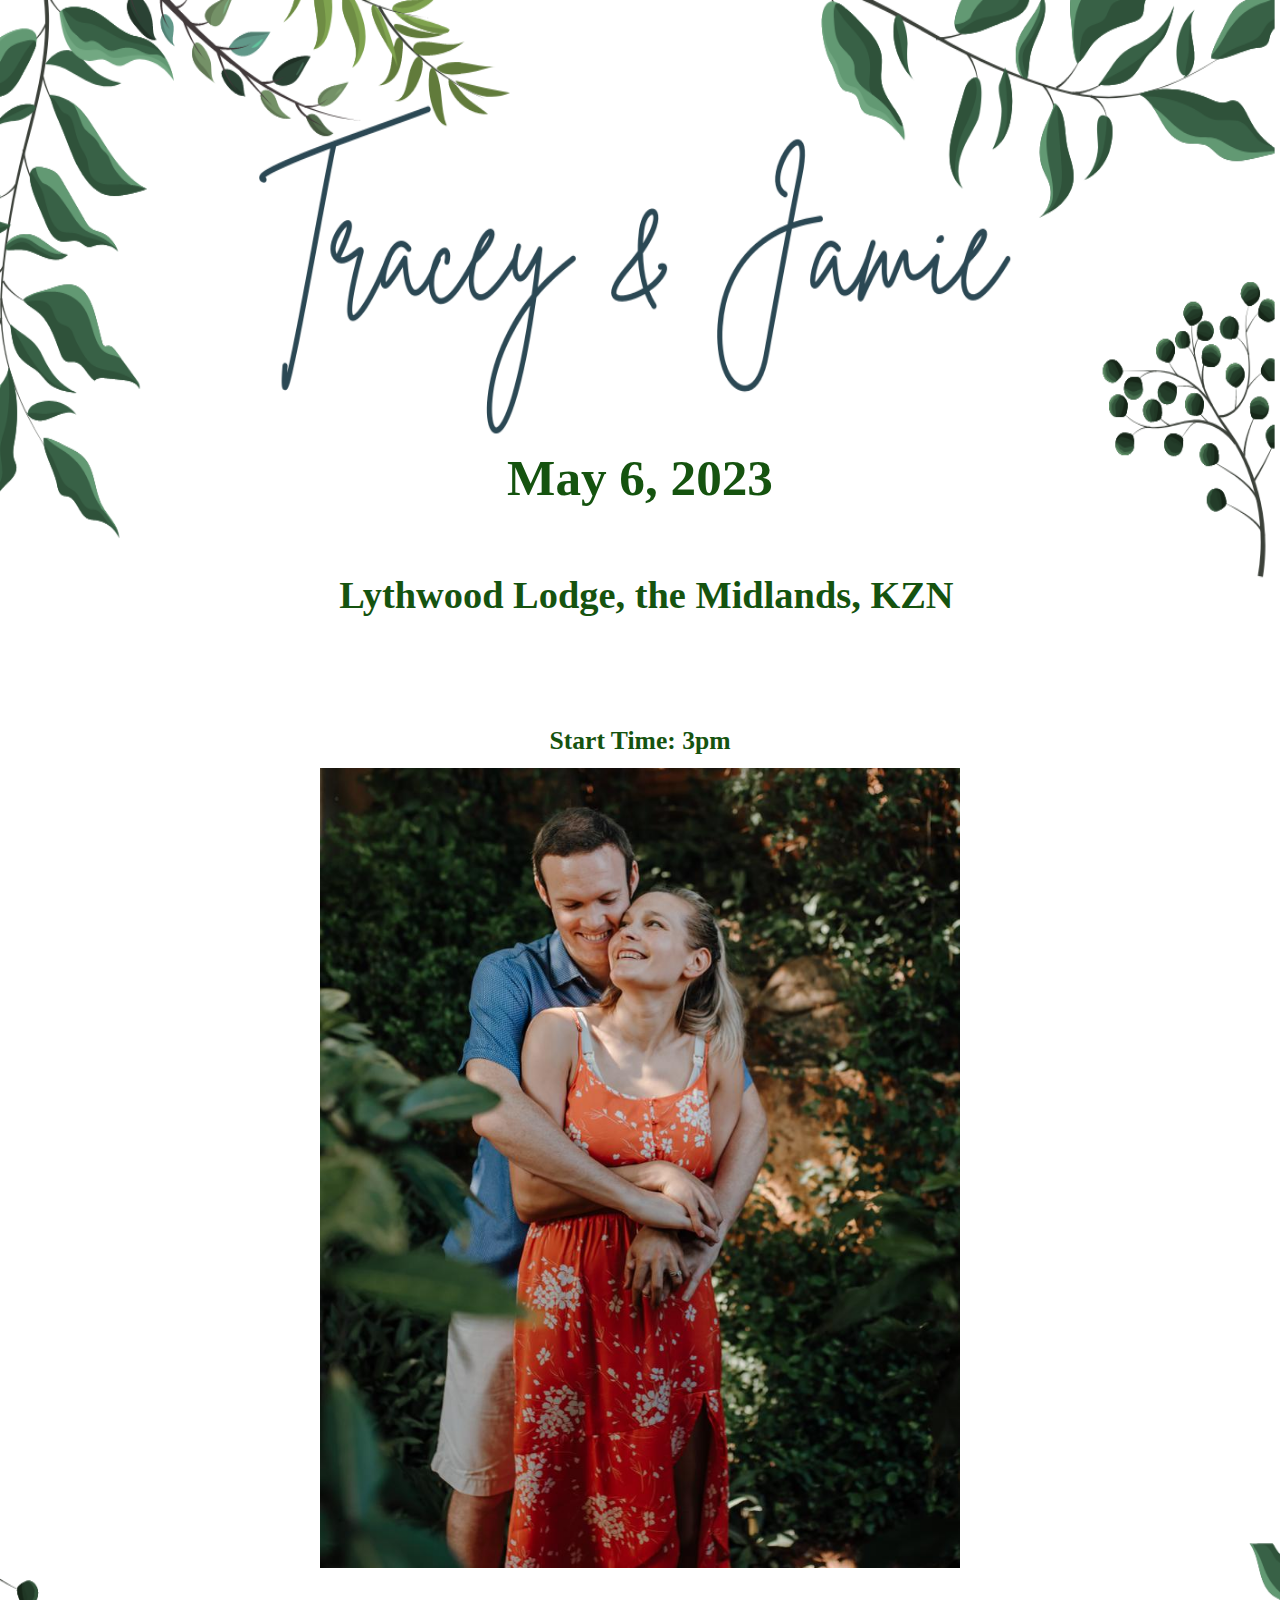
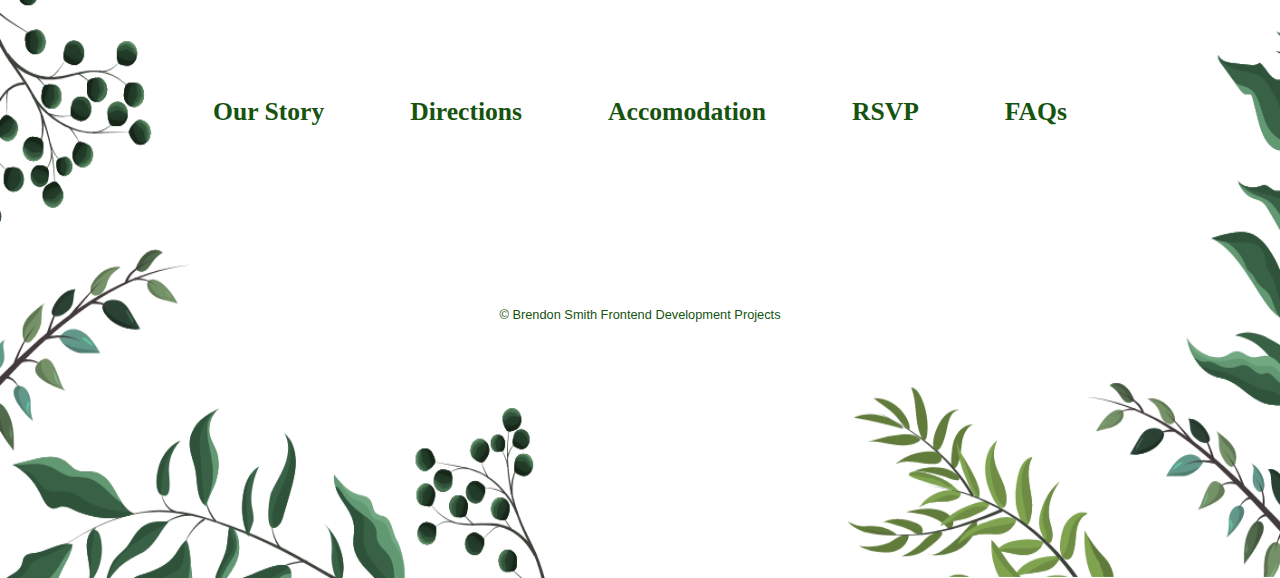
==== commit 60630859: "Updated Start Time" ====
--- a/index.html
+++ b/index.html
@@ -14,7 +14,7 @@
     <h1>May 6, 2023</h1>
     <h2>Lythwood Lodge, the Midlands, KZN</h2>
     <h2 id="Countdown"></h2>
-    <p>Start Time: TBD</p>
+    <p>Start Time: 3pm</p>
     <img id="homePagePhoto" src="./css/images/Photos/TJ6.jpg" alt="Tracey and Jamie's Home Page Photo">
     <div id="navlinks">
         <nav>
--- a/css/styles.css
+++ b/css/styles.css
@@ -22,8 +22,10 @@
     background-size: 100% 100%;
     display: flex;
     flex-direction: column;
+    /* height: 100%; */
     margin: 0;
     padding: 0;
+    /* width: 100%; */
 }
 
 footer{
@@ -50,7 +52,7 @@
 h3{
     color: rgb(21, 83, 15);
     font-family: 'Script MT', cursive;
-    font-size: 1.5vw;
+    font-size: 1.8vw;
     margin-left: 1%;
 }
 
@@ -75,7 +77,7 @@
 p{
     color: rgb(21, 83, 15);
     font-family: 'Script MT', cursive;
-    font-size: 1.5vw;
+    font-size: 2vw;
     font-weight: bold;
     margin: 1%;
 }
@@ -83,7 +85,7 @@
 ul{
     color: rgb(21, 83, 15);
     font-family: 'Script MT', cursive;
-    font-size: 1.5vw;
+    font-size: 1.8vw;
 }
 
 #bankDetails{
@@ -103,33 +105,72 @@
     flex-direction: column;
     font-family: 'Script MT', cursive;
     font-size: 4vw;
-    margin-top: 170%;
+    margin-top: 200%;
     width: 100%;
+}
+
+#directionshomePageLink{
+    cursor: pointer;
+    color: rgb(21, 83, 15);
+    font-family: 'Script MT', cursive;
+    font-size: 2vw;
+    font-weight: bold;
+    margin-bottom: 41%;
+    margin-top: 5%;
+    text-decoration: none;
+}
+
+#directionshomePageLink:hover{
+    transform: scale(1.5);
+    transition: 1s;
 }
 
 #directionsMessage{
     width: 70%;
 }
 
+#faqsHastag{
+    color: rgb(40, 167, 29);
+    font-size: 1.8vw;
+    font-weight: normal;
+}
+
 #faqsHeading{
     color: rgb(21, 83, 15);
     flex-direction: column;
     font-family: 'Script MT', cursive;
     font-size: 4vw;
-    margin-top: 400%;
+    margin-top: 370%;
     width: 100%;
 }
 
+#faqshomePageLink{
+    cursor: pointer;
+    color: rgb(21, 83, 15);
+    font-family: 'Script MT', cursive;
+    font-size: 2vw;
+    font-weight: bold;
+    margin-bottom: 6%;
+    margin-top: 5%;
+    text-decoration: none;
+}
+
+#faqshomePageLink:hover{
+    transform: scale(1.5);
+    transition: 1s;
+}
+
 #faqsImage{
-    margin-bottom: 5%;
-    margin-top: 5%;
-    width: 40%; 
+    margin-bottom: 2.5%;
+    margin-top: 1%;
+    width: 28%; 
 }
 
 #faqsList{
-    font-size: 1.5vw;
-    margin-top: 5%;
-}
+    font-size: 1.8vw;
+    margin-top: 3%;
+}
+
 
 #homePageLink{
     cursor: pointer;
@@ -137,7 +178,7 @@
     font-family: 'Script MT', cursive;
     font-size: 2vw;
     font-weight: bold;
-    margin-bottom: 30%;
+    margin-bottom: 50%;
     margin-top: 5%;
     text-decoration: none;
 }
@@ -161,9 +202,26 @@
     margin-bottom: 10%;
 }
 
+#oshomePageLink{
+    cursor: pointer;
+    color: rgb(21, 83, 15);
+    font-family: 'Script MT', cursive;
+    font-size: 2vw;
+    font-weight: bold;
+    margin-bottom: 52%;
+    margin-top: 5%;
+    text-decoration: none;
+}
+
+#oshomePageLink:hover{
+    transform: scale(1.5);
+    transition: 1s;
+}
+
 #osPhotos{
     display: flex;
     flex-direction: row;
+    justify-content: center;
 }
 
 #osPhoto1{
@@ -205,7 +263,7 @@
     font-family: 'Script MT', cursive;
     font-size: 2vw;
     font-weight: bold;
-    margin-bottom: 20%;
+    margin-bottom: 68.5%;
     margin-top: 5%;
     text-decoration: none;
 }
@@ -269,24 +327,41 @@
     flex-direction: column;
     font-family: 'Script MT', cursive;
     font-size: 4vw;
-    margin-top: 145%;
+    margin-top: 190%;
     width: 100%;
 }
 
+#tihomePageLink{
+    cursor: pointer;
+    color: rgb(21, 83, 15);
+    font-family: 'Script MT', cursive;
+    font-size: 2vw;
+    font-weight: bold;
+    margin-bottom: 36%;
+    margin-top: 5%;
+    text-decoration: none;
+}
+
+#tihomePageLink:hover{
+    transform: scale(1.5);
+    transition: 1s;
+}
+
 #tiWeblink{
-    color: rgb(21, 83, 15);
-    font-size: 1.5vw;
+    color: rgb(40, 167, 29);
+    font-size: 1.8vw;
     font-weight: normal;
+    text-decoration: underline;
 }
 
 #tiWhereToStay{
-    font-size: 1.5vw;
+    font-size: 1.8vw;
     width: 90%;
 }
 
 #ulFontSize{
-    font-size: 1.5vw;
-}
-
-
-
+    font-size: 1.8vw;
+}
+
+
+
